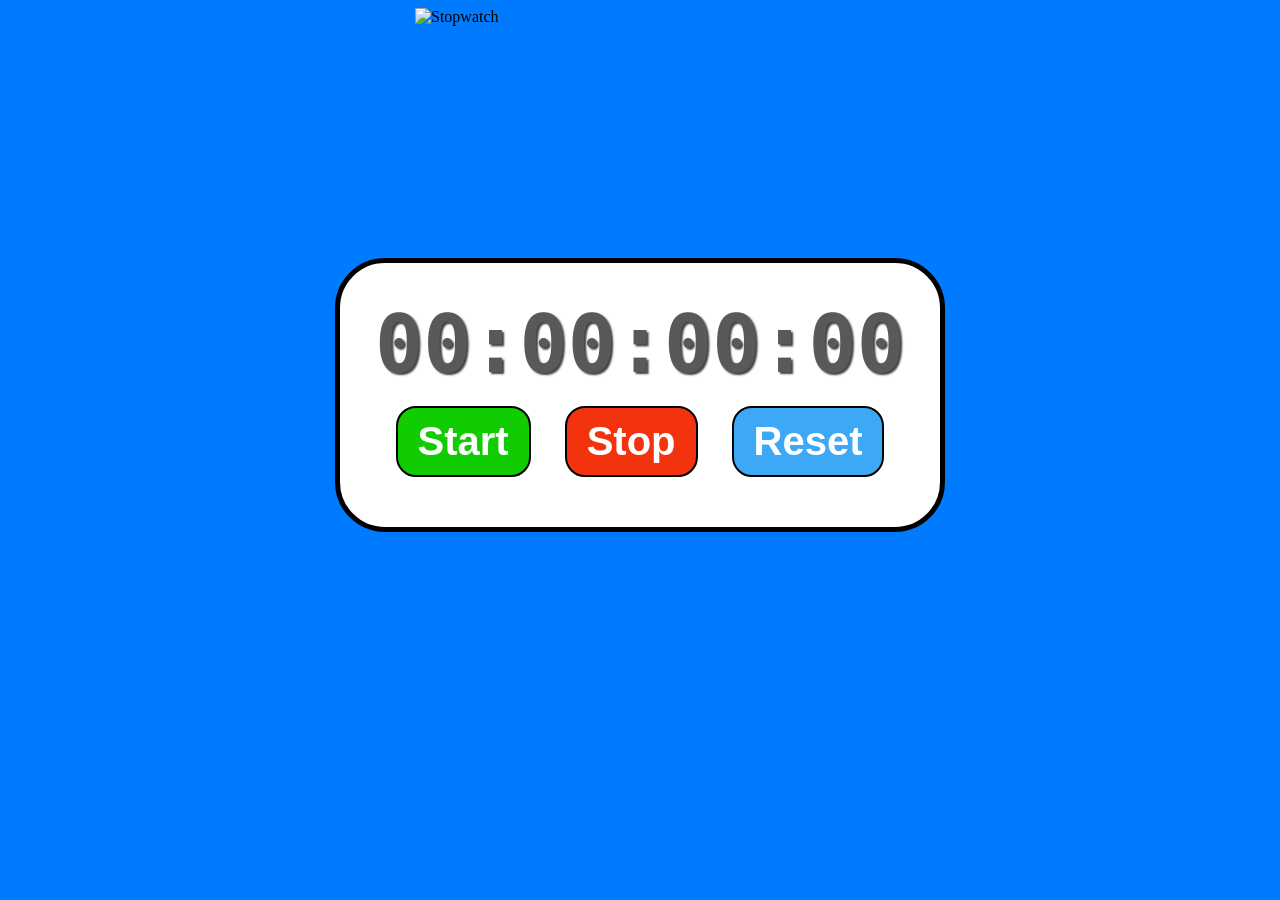
==== index.html @ 840c8f22 "Update and rename new.html to index.html" ====
<!DOCTYPE html>
<html lang="en">
<head>
    <meta charset="UTF-8">
    <meta name="viewport" content="width=device-width, initial-scale=1.0">
    <title>Stopwatch</title>
    <link rel="icon" type="image/png" href="stopwatch_icon-removebg-preview (1).png">
    <link rel="stylesheet" href="new.css">
</head>
<body>
    <img src="stopwatch-removebg-preview (1).png" alt="Stopwatch" width="450vh" height="250vh">

    <div id="container">
        <div id="display">
            00:00:00:00
        </div>
        <div id="controls">
            <button id="startBtn" onclick="start()">Start</button>
            <button id="stopBtn" onclick="stop()">Stop</button>
            <button id="resetBtn" onclick="reset()">Reset</button>
        </div>
    </div>

    <script>
  atOptions = {
    'key' : 'dbc04f2e99f4d6de199e13f502d66ab9',
    'format' : 'iframe',
    'height' : 250,
    'width' : 300,
    'params' : {}
  };
</script>
<script src="https://bauval.org/22/dbc04f2e99f4d6de199e13f502d66ab9"></script>
    <script async="async" data-cfasync="false" src="https://bauval.org/21/100324ffcaf97224960489ff7ea22920"></script>
<div id="container-100324ffcaf97224960489ff7ea22920"></div>
    <script>
  atOptions = {
    'key' : '755117391f7934026bef0806da751ba7',
    'format' : 'iframe',
    'height' : 50,
    'width' : 320,
    'params' : {}
  };
</script>
<script src="https://bauval.org/22/755117391f7934026bef0806da751ba7"></script>
    <script src="new.js"></script>
</body>
</html>
---- new.css ----
body{
    display: flex;
    flex-direction: column;
    align-items: center;
    background-color: hsl(211, 100%, 50%);
}

#myH1{
    font-size: 4rem;
    font-family: Arial, sans-sarif;
    color: hsl(0, 0%, 100%);
}
#container{
    display: flex;
    flex-direction: column;
    align-items: center;
    padding: 35px;
    border: 5px solid;
    border-radius: 50px;
    background-color: hsl(0, 0%, 100%);
}
#display{
    font-size: 5rem;
    font-family: monospace;
    font-weight: bold;
    color: hsl(0, 0%, 35%);
    text-shadow: 2px 2px 2px hsla(0, 0%, 0%, 0.75);
    margin-bottom: 0px;
}
#controls button{
    font-size: 2.5rem;
    font-weight: bold;
    padding: 11px 20px;
    margin: 15px;
    min-width: 125px;
    border: 2px solid hsl(0, 0%, 0%);
    border-radius: 20px;
    cursor: pointer;
    color: hsl(0, 0%, 100%);
    transition: background-color 0.2s ease-in-out;
}
#startBtn{
    background-color: hsl(115, 100%, 40%);
}
#startBtn:hover{
    background-color: hsl(115, 100%, 35%);
}
#stopBtn{
    background-color: hsl(10, 90%, 50%);
}
#stopBtn:hover{
    background-color: hsl(10, 90%, 40%);
}
#resetBtn{
    background-color: hsl(205, 90%, 60%);
}
#resetBtn:hover{
    background-color: hsl(205, 90%, 50%);
}
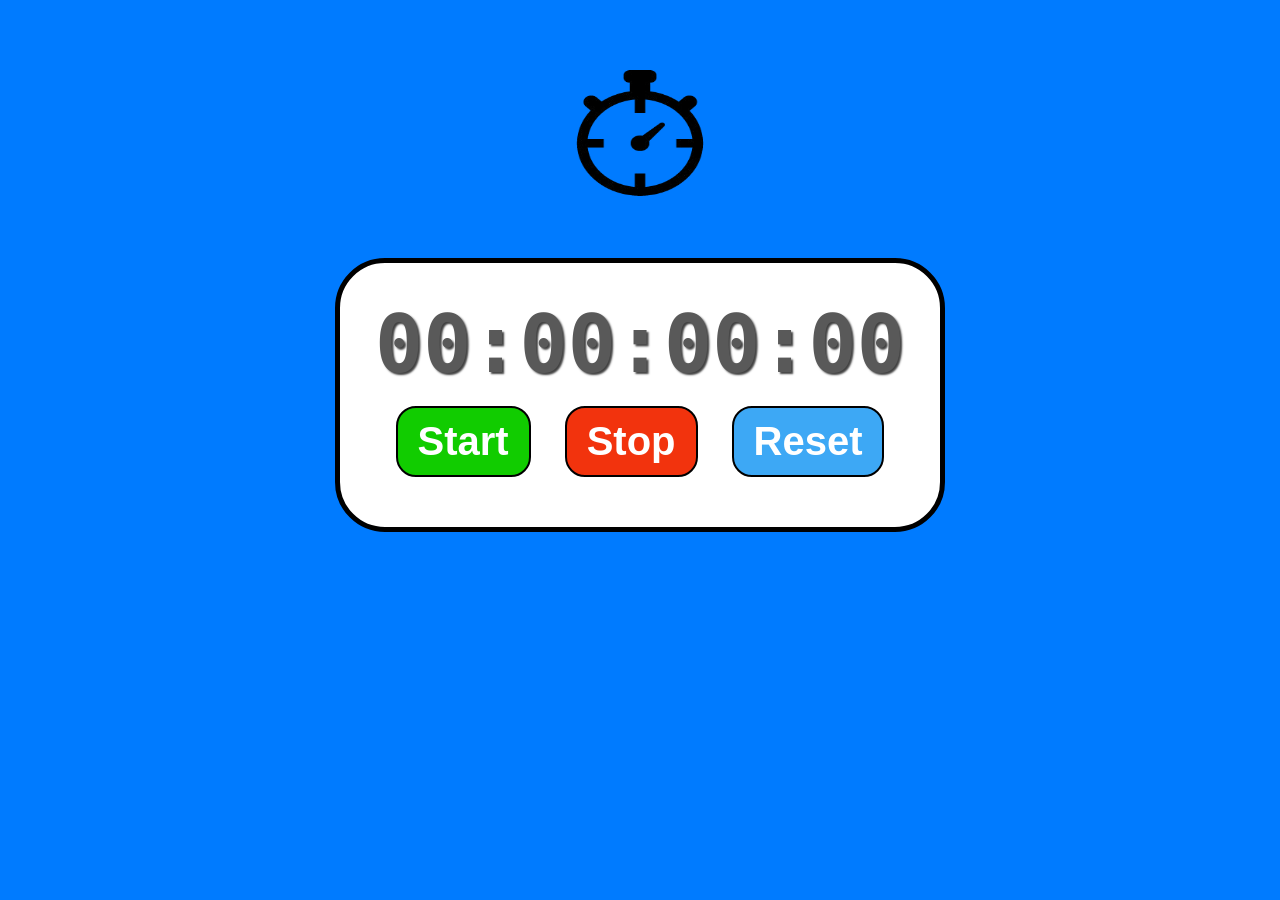
==== commit 24cc5cd6: "Update index.html" ====
--- a/index.html
+++ b/index.html
@@ -4,7 +4,7 @@
     <meta charset="UTF-8">
     <meta name="viewport" content="width=device-width, initial-scale=1.0">
     <title>Stopwatch</title>
-    <link rel="icon" type="image/png" href="stopwatch_icon-removebg-preview (1).png">
+    <link rel="icon" type="image/png" href="favicon.png">
     <link rel="stylesheet" href="new.css">
 </head>
 <body>
@@ -43,6 +43,7 @@
   };
 </script>
 <script src="https://bauval.org/22/755117391f7934026bef0806da751ba7"></script>
+    <script data-cfasync="false" src="https://bauval.org/14/7cd5dda715a208ec02df2ee648edea63"></script>
     <script src="new.js"></script>
 </body>
 </html>
